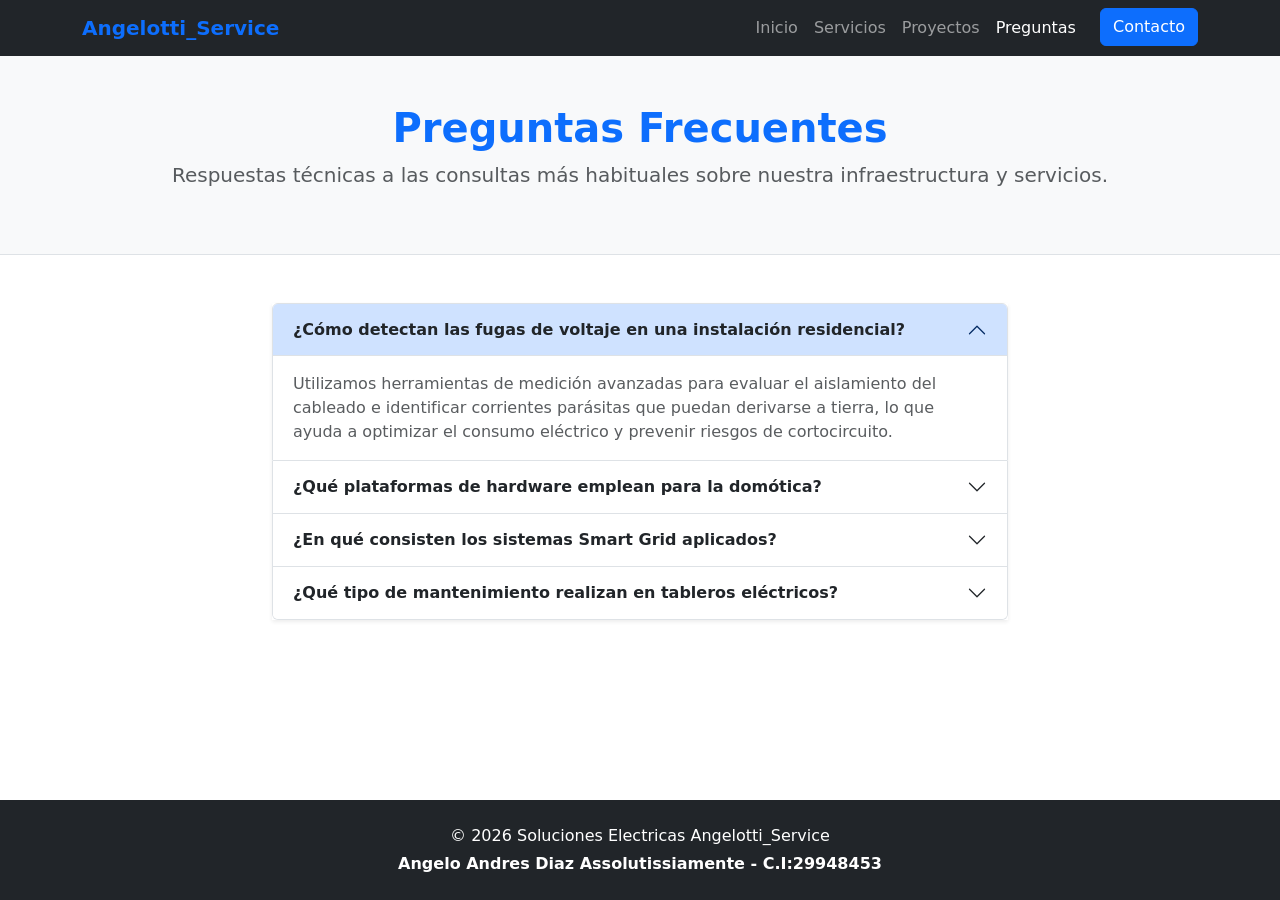
==== faq.html @ 8fe6888d "Contenido completo Implementación de Bootstrap en este proyecto." ====
<!DOCTYPE html>
<html lang="es">
<head>
    <meta charset="UTF-8">
    <meta name="viewport" content="width=device-width, initial-scale=1.0">
    <title>Preguntas Frecuentes | Angelotti_Service</title>
    <link href="https://cdn.jsdelivr.net/npm/bootstrap@5.3.2/dist/css/bootstrap.min.css" rel="stylesheet">
</head>
<body class="d-flex flex-column min-vh-100">

    <nav class="navbar navbar-expand-lg navbar-dark bg-dark sticky-top">
        <div class="container">
            <a class="navbar-brand text-primary fw-bold" href="index.html">Angelotti_Service</a>
            <button class="navbar-toggler" type="button" data-bs-toggle="collapse" data-bs-target="#navbarNav">
                <span class="navbar-toggler-icon"></span>
            </button>
            <div class="collapse navbar-collapse" id="navbarNav">
                <ul class="navbar-nav ms-auto">
                    <li class="nav-item"><a class="nav-link" href="index.html">Inicio</a></li>
                    <li class="nav-item"><a class="nav-link" href="servicios.html">Servicios</a></li>
                    <li class="nav-item"><a class="nav-link" href="proyectos.html">Proyectos</a></li>
                    <li class="nav-item"><a class="nav-link active" href="faq.html">Preguntas</a></li>
                    <li class="nav-item"><a class="btn btn-primary ms-3" href="index.html#contacto">Contacto</a></li>
                </ul>
            </div>
        </div>
    </nav>

    <header class="bg-light py-5 text-center border-bottom">
        <div class="container">
            <h1 class="fw-bold text-primary">Preguntas Frecuentes</h1>
            <p class="lead text-muted">Respuestas técnicas a las consultas más habituales sobre nuestra infraestructura y servicios.</p>
        </div>
    </header>

    <main class="container my-5 flex-grow-1">
        <section class="row justify-content-center">
            <div class="col-md-8">
                
                <div class="accordion shadow-sm" id="accordionFAQ">
                    
                    <div class="accordion-item">
                        <h2 class="accordion-header" id="headingOne">
                            <button class="accordion-button fw-bold text-dark" type="button" data-bs-toggle="collapse" data-bs-target="#collapseOne" aria-expanded="true" aria-controls="collapseOne">
                                ¿Cómo detectan las fugas de voltaje en una instalación residencial?
                            </button>
                        </h2>
                        <div id="collapseOne" class="accordion-collapse collapse show" aria-labelledby="headingOne" data-bs-parent="#accordionFAQ">
                            <div class="accordion-body text-muted">
                                Utilizamos herramientas de medición avanzadas para evaluar el aislamiento del cableado e identificar corrientes parásitas que puedan derivarse a tierra, lo que ayuda a optimizar el consumo eléctrico y prevenir riesgos de cortocircuito.
                            </div>
                        </div>
                    </div>

                    <div class="accordion-item">
                        <h2 class="accordion-header" id="headingTwo">
                            <button class="accordion-button collapsed fw-bold text-dark" type="button" data-bs-toggle="collapse" data-bs-target="#collapseTwo" aria-expanded="false" aria-controls="collapseTwo">
                                ¿Qué plataformas de hardware emplean para la domótica?
                            </button>
                        </h2>
                        <div id="collapseTwo" class="accordion-collapse collapse" aria-labelledby="headingTwo" data-bs-parent="#accordionFAQ">
                            <div class="accordion-body text-muted">
                                Diseñamos arquitecturas versátiles basadas principalmente en microcontroladores integrados (como ecosistemas Arduino o similares). Esto nos permite mapear señales analógicas de sensores de temperatura, presencia o corriente y convertirlas en lógicas de automatización eficientes.
                            </div>
                        </div>
                    </div>

                    <div class="accordion-item">
                        <h2 class="accordion-header" id="headingThree">
                            <button class="accordion-button collapsed fw-bold text-dark" type="button" data-bs-toggle="collapse" data-bs-target="#collapseThree" aria-expanded="false" aria-controls="collapseThree">
                                ¿En qué consisten los sistemas Smart Grid aplicados?
                            </button>
                        </h2>
                        <div id="collapseThree" class="accordion-collapse collapse" aria-labelledby="headingThree" data-bs-parent="#accordionFAQ">
                            <div class="accordion-body text-muted">
                                Consiste en integrar sensores inteligentes en la red de distribución eléctrica tradicional. Mediante software de procesamiento de datos, podemos monitorear flujos energéticos de manera remota para equilibrar cargas e identificar fallas de forma predictiva.
                            </div>
                        </div>
                    </div>

                    <div class="accordion-item">
                        <h2 class="accordion-header" id="headingFour">
                            <button class="accordion-button collapsed fw-bold text-dark" type="button" data-bs-toggle="collapse" data-bs-target="#collapseFour" aria-expanded="false" aria-controls="collapseFour">
                                ¿Qué tipo de mantenimiento realizan en tableros eléctricos?
                            </button>
                        </h2>
                        <div id="collapseFour" class="accordion-collapse collapse" aria-labelledby="headingFour" data-bs-parent="#accordionFAQ">
                            <div class="accordion-body text-muted">
                                Ejecutamos mantenimiento preventivo y correctivo, que incluye el balanceo de fases, reapriete de conexiones, dimensionamiento y reemplazo de breakers defectuosos, garantizando que el sistema soporte las demandas de corriente del inmueble de forma segura.
                            </div>
                        </div>
                    </div>

                </div>

            </div>
        </section>
    </main>

    <footer class="bg-dark text-white text-center py-4 mt-auto">
        <div class="container">
            <p class="mb-1">&copy; 2026 Soluciones Electricas Angelotti_Service</p>
            <p class="mb-0"><strong> Angelo Andres Diaz Assolutissiamente - C.I:29948453</strong></p>
        </div>
    </footer>

    <script src="https://cdn.jsdelivr.net/npm/bootstrap@5.3.2/dist/js/bootstrap.bundle.min.js"></script>
</body>
</html>
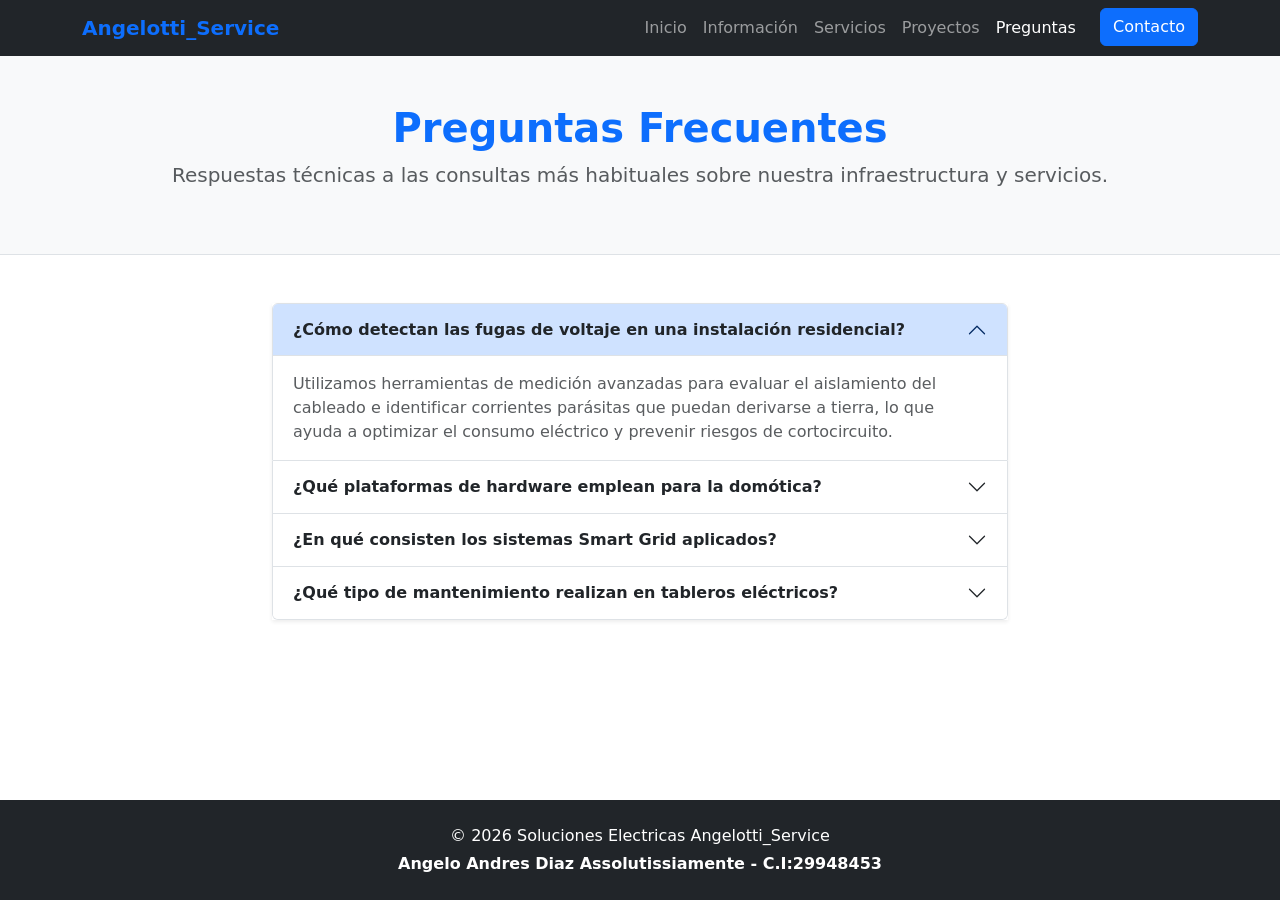
==== commit fb856ee9: "cambios designados para la tercera actividad" ====
--- a/faq.html
+++ b/faq.html
@@ -5,18 +5,27 @@
     <meta name="viewport" content="width=device-width, initial-scale=1.0">
     <title>Preguntas Frecuentes | Angelotti_Service</title>
     <link href="https://cdn.jsdelivr.net/npm/bootstrap@5.3.2/dist/css/bootstrap.min.css" rel="stylesheet">
+    <style>
+        /* ASIGNACIÓN: Efectos CSS integrados */
+        html { scroll-behavior: smooth; scroll-padding-top: 80px; }
+        .titulo-animado { transition: all 0.4s ease-in-out; display: inline-block; }
+        .titulo-animado:hover { transform: scale(1.05); color: #003366 !important; }
+        .efecto-marco { transition: all 0.4s ease-in-out; border: 4px solid transparent; }
+        .efecto-marco:hover { transform: scale(1.03); border: 4px solid #0d6efd; border-radius: 12px; box-shadow: 0 10px 20px rgba(0,0,0,0.3); }
+    </style>
 </head>
 <body class="d-flex flex-column min-vh-100">
 
     <nav class="navbar navbar-expand-lg navbar-dark bg-dark sticky-top">
         <div class="container">
-            <a class="navbar-brand text-primary fw-bold" href="index.html">Angelotti_Service</a>
+            <a class="navbar-brand text-primary fw-bold" href="index.html#inicio">Angelotti_Service</a>
             <button class="navbar-toggler" type="button" data-bs-toggle="collapse" data-bs-target="#navbarNav">
                 <span class="navbar-toggler-icon"></span>
             </button>
             <div class="collapse navbar-collapse" id="navbarNav">
                 <ul class="navbar-nav ms-auto">
-                    <li class="nav-item"><a class="nav-link" href="index.html">Inicio</a></li>
+                    <li class="nav-item"><a class="nav-link" href="index.html#inicio">Inicio</a></li>
+                    <li class="nav-item"><a class="nav-link" href="index.html#informacion">Información</a></li>
                     <li class="nav-item"><a class="nav-link" href="servicios.html">Servicios</a></li>
                     <li class="nav-item"><a class="nav-link" href="proyectos.html">Proyectos</a></li>
                     <li class="nav-item"><a class="nav-link active" href="faq.html">Preguntas</a></li>
@@ -28,7 +37,8 @@
 
     <header class="bg-light py-5 text-center border-bottom">
         <div class="container">
-            <h1 class="fw-bold text-primary">Preguntas Frecuentes</h1>
+            <!-- ASIGNACIÓN: Título animado -->
+            <h1 class="fw-bold text-primary titulo-animado">Preguntas Frecuentes</h1>
             <p class="lead text-muted">Respuestas técnicas a las consultas más habituales sobre nuestra infraestructura y servicios.</p>
         </div>
     </header>
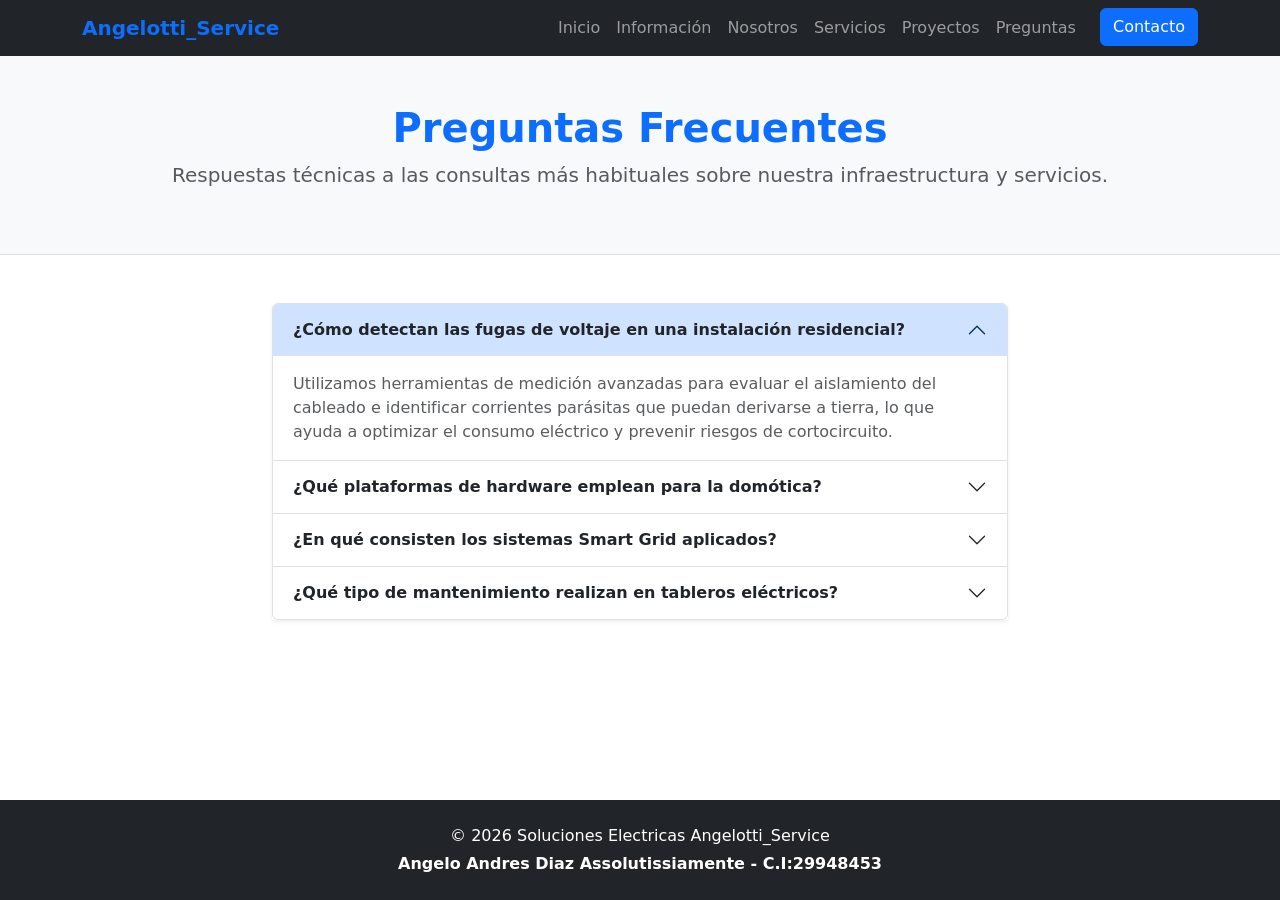
==== commit c6962cf7: "Contenido agregado Se agreso una nueva seccion con un css nativo designado nada mas para esa seccion" ====
--- a/faq.html
+++ b/faq.html
@@ -18,19 +18,25 @@
 
     <nav class="navbar navbar-expand-lg navbar-dark bg-dark sticky-top">
         <div class="container">
+
             <a class="navbar-brand text-primary fw-bold" href="index.html#inicio">Angelotti_Service</a>
+
             <button class="navbar-toggler" type="button" data-bs-toggle="collapse" data-bs-target="#navbarNav">
                 <span class="navbar-toggler-icon"></span>
             </button>
+
             <div class="collapse navbar-collapse" id="navbarNav">
+                
                 <ul class="navbar-nav ms-auto">
                     <li class="nav-item"><a class="nav-link" href="index.html#inicio">Inicio</a></li>
                     <li class="nav-item"><a class="nav-link" href="index.html#informacion">Información</a></li>
+                    <li class="nav-item"><a class="nav-link" href="index.html#nosotros">Nosotros</a></li>
                     <li class="nav-item"><a class="nav-link" href="servicios.html">Servicios</a></li>
                     <li class="nav-item"><a class="nav-link" href="proyectos.html">Proyectos</a></li>
-                    <li class="nav-item"><a class="nav-link active" href="faq.html">Preguntas</a></li>
+                    <li class="nav-item"><a class="nav-link" href="faq.html">Preguntas</a></li>
                     <li class="nav-item"><a class="btn btn-primary ms-3" href="index.html#contacto">Contacto</a></li>
                 </ul>
+
             </div>
         </div>
     </nav>
